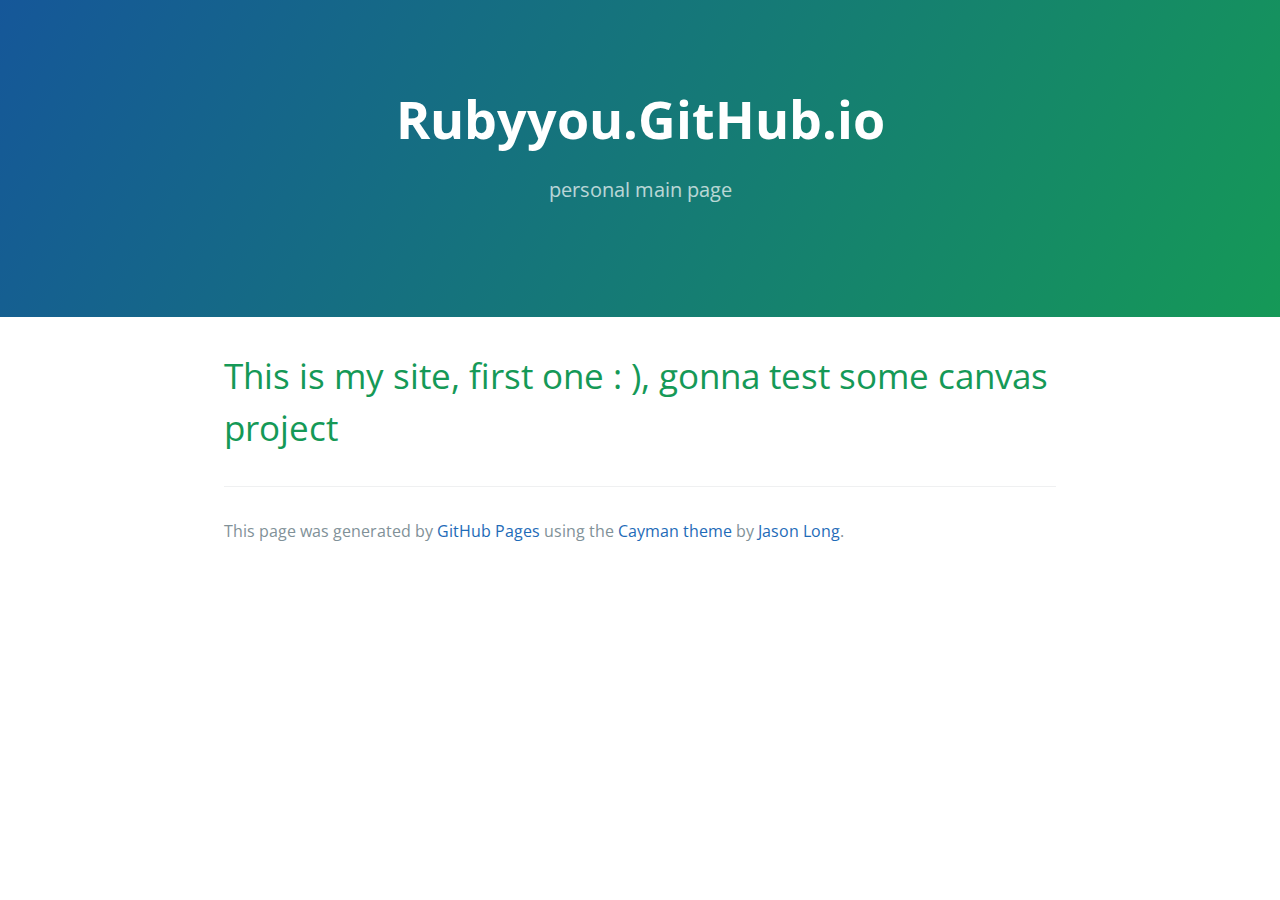
==== index.html @ 2677700c "Replace master branch with page content via GitHub" ====
<!DOCTYPE html>
<html lang="en-us">
  <head>
    <meta charset="UTF-8">
    <title>Rubyyou.GitHub.io by RubyYou</title>
    <meta name="viewport" content="width=device-width, initial-scale=1">
    <link rel="stylesheet" type="text/css" href="stylesheets/normalize.css" media="screen">
    <link href='http://fonts.googleapis.com/css?family=Open+Sans:400,700' rel='stylesheet' type='text/css'>
    <link rel="stylesheet" type="text/css" href="stylesheets/stylesheet.css" media="screen">
    <link rel="stylesheet" type="text/css" href="stylesheets/github-light.css" media="screen">
  </head>
  <body>
    <section class="page-header">
      <h1 class="project-name">Rubyyou.GitHub.io</h1>
      <h2 class="project-tagline">personal main page</h2>
    </section>

    <section class="main-content">
      <h1>
<a id="this-is-my-site-first-one---gonna-test-some-canvas-project" class="anchor" href="#this-is-my-site-first-one---gonna-test-some-canvas-project" aria-hidden="true"><span class="octicon octicon-link"></span></a>This is my site, first one : ), gonna test some canvas project</h1>

      <footer class="site-footer">

        <span class="site-footer-credits">This page was generated by <a href="https://pages.github.com">GitHub Pages</a> using the <a href="https://github.com/jasonlong/cayman-theme">Cayman theme</a> by <a href="https://twitter.com/jasonlong">Jason Long</a>.</span>
      </footer>

    </section>

  
  </body>
</html>
---- stylesheets/stylesheet.css ----
* {
  box-sizing: border-box; }

body {
  padding: 0;
  margin: 0;
  font-family: "Open Sans", "Helvetica Neue", Helvetica, Arial, sans-serif;
  font-size: 16px;
  line-height: 1.5;
  color: #606c71; }

a {
  color: #1e6bb8;
  text-decoration: none; }
  a:hover {
    text-decoration: underline; }

.btn {
  display: inline-block;
  margin-bottom: 1rem;
  color: rgba(255, 255, 255, 0.7);
  background-color: rgba(255, 255, 255, 0.08);
  border-color: rgba(255, 255, 255, 0.2);
  border-style: solid;
  border-width: 1px;
  border-radius: 0.3rem;
  transition: color 0.2s, background-color 0.2s, border-color 0.2s; }
  .btn + .btn {
    margin-left: 1rem; }

.btn:hover {
  color: rgba(255, 255, 255, 0.8);
  text-decoration: none;
  background-color: rgba(255, 255, 255, 0.2);
  border-color: rgba(255, 255, 255, 0.3); }

@media screen and (min-width: 64em) {
  .btn {
    padding: 0.75rem 1rem; } }

@media screen and (min-width: 42em) and (max-width: 64em) {
  .btn {
    padding: 0.6rem 0.9rem;
    font-size: 0.9rem; } }

@media screen and (max-width: 42em) {
  .btn {
    display: block;
    width: 100%;
    padding: 0.75rem;
    font-size: 0.9rem; }
    .btn + .btn {
      margin-top: 1rem;
      margin-left: 0; } }

.page-header {
  color: #fff;
  text-align: center;
  background-color: #159957;
  background-image: linear-gradient(120deg, #155799, #159957); }

@media screen and (min-width: 64em) {
  .page-header {
    padding: 5rem 6rem; } }

@media screen and (min-width: 42em) and (max-width: 64em) {
  .page-header {
    padding: 3rem 4rem; } }

@media screen and (max-width: 42em) {
  .page-header {
    padding: 2rem 1rem; } }

.project-name {
  margin-top: 0;
  margin-bottom: 0.1rem; }

@media screen and (min-width: 64em) {
  .project-name {
    font-size: 3.25rem; } }

@media screen and (min-width: 42em) and (max-width: 64em) {
  .project-name {
    font-size: 2.25rem; } }

@media screen and (max-width: 42em) {
  .project-name {
    font-size: 1.75rem; } }

.project-tagline {
  margin-bottom: 2rem;
  font-weight: normal;
  opacity: 0.7; }

@media screen and (min-width: 64em) {
  .project-tagline {
    font-size: 1.25rem; } }

@media screen and (min-width: 42em) and (max-width: 64em) {
  .project-tagline {
    font-size: 1.15rem; } }

@media screen and (max-width: 42em) {
  .project-tagline {
    font-size: 1rem; } }

.main-content :first-child {
  margin-top: 0; }
.main-content img {
  max-width: 100%; }
.main-content h1, .main-content h2, .main-content h3, .main-content h4, .main-content h5, .main-content h6 {
  margin-top: 2rem;
  margin-bottom: 1rem;
  font-weight: normal;
  color: #159957; }
.main-content p {
  margin-bottom: 1em; }
.main-content code {
  padding: 2px 4px;
  font-family: Consolas, "Liberation Mono", Menlo, Courier, monospace;
  font-size: 0.9rem;
  color: #383e41;
  background-color: #f3f6fa;
  border-radius: 0.3rem; }
.main-content pre {
  padding: 0.8rem;
  margin-top: 0;
  margin-bottom: 1rem;
  font: 1rem Consolas, "Liberation Mono", Menlo, Courier, monospace;
  color: #567482;
  word-wrap: normal;
  background-color: #f3f6fa;
  border: solid 1px #dce6f0;
  border-radius: 0.3rem; }
  .main-content pre > code {
    padding: 0;
    margin: 0;
    font-size: 0.9rem;
    color: #567482;
    word-break: normal;
    white-space: pre;
    background: transparent;
    border: 0; }
.main-content .highlight {
  margin-bottom: 1rem; }
  .main-content .highlight pre {
    margin-bottom: 0;
    word-break: normal; }
.main-content .highlight pre, .main-content pre {
  padding: 0.8rem;
  overflow: auto;
  font-size: 0.9rem;
  line-height: 1.45;
  border-radius: 0.3rem; }
.main-content pre code, .main-content pre tt {
  display: inline;
  max-width: initial;
  padding: 0;
  margin: 0;
  overflow: initial;
  line-height: inherit;
  word-wrap: normal;
  background-color: transparent;
  border: 0; }
  .main-content pre code:before, .main-content pre code:after, .main-content pre tt:before, .main-content pre tt:after {
    content: normal; }
.main-content ul, .main-content ol {
  margin-top: 0; }
.main-content blockquote {
  padding: 0 1rem;
  margin-left: 0;
  color: #819198;
  border-left: 0.3rem solid #dce6f0; }
  .main-content blockquote > :first-child {
    margin-top: 0; }
  .main-content blockquote > :last-child {
    margin-bottom: 0; }
.main-content table {
  display: block;
  width: 100%;
  overflow: auto;
  word-break: normal;
  word-break: keep-all; }
  .main-content table th {
    font-weight: bold; }
  .main-content table th, .main-content table td {
    padding: 0.5rem 1rem;
    border: 1px solid #e9ebec; }
.main-content dl {
  padding: 0; }
  .main-content dl dt {
    padding: 0;
    margin-top: 1rem;
    font-size: 1rem;
    font-weight: bold; }
  .main-content dl dd {
    padding: 0;
    margin-bottom: 1rem; }
.main-content hr {
  height: 2px;
  padding: 0;
  margin: 1rem 0;
  background-color: #eff0f1;
  border: 0; }

@media screen and (min-width: 64em) {
  .main-content {
    max-width: 64rem;
    padding: 2rem 6rem;
    margin: 0 auto;
    font-size: 1.1rem; } }

@media screen and (min-width: 42em) and (max-width: 64em) {
  .main-content {
    padding: 2rem 4rem;
    font-size: 1.1rem; } }

@media screen and (max-width: 42em) {
  .main-content {
    padding: 2rem 1rem;
    font-size: 1rem; } }

.site-footer {
  padding-top: 2rem;
  margin-top: 2rem;
  border-top: solid 1px #eff0f1; }

.site-footer-owner {
  display: block;
  font-weight: bold; }

.site-footer-credits {
  color: #819198; }

@media screen and (min-width: 64em) {
  .site-footer {
    font-size: 1rem; } }

@media screen and (min-width: 42em) and (max-width: 64em) {
  .site-footer {
    font-size: 1rem; } }

@media screen and (max-width: 42em) {
  .site-footer {
    font-size: 0.9rem; } }
---- stylesheets/github-light.css ----
/*
   Copyright 2014 GitHub Inc.

   Licensed under the Apache License, Version 2.0 (the "License");
   you may not use this file except in compliance with the License.
   You may obtain a copy of the License at

       http://www.apache.org/licenses/LICENSE-2.0

   Unless required by applicable law or agreed to in writing, software
   distributed under the License is distributed on an "AS IS" BASIS,
   WITHOUT WARRANTIES OR CONDITIONS OF ANY KIND, either express or implied.
   See the License for the specific language governing permissions and
   limitations under the License.

*/

.pl-c /* comment */ {
  color: #969896;
}

.pl-c1      /* constant, markup.raw, meta.diff.header, meta.module-reference, meta.property-name, support, support.constant, support.variable, variable.other.constant */,
.pl-s .pl-v /* string variable */ {
  color: #0086b3;
}

.pl-e  /* entity */,
.pl-en /* entity.name */ {
  color: #795da3;
}

.pl-s .pl-s1 /* string source */,
.pl-smi      /* storage.modifier.import, storage.modifier.package, storage.type.java, variable.other, variable.parameter.function */ {
  color: #333;
}

.pl-ent /* entity.name.tag */ {
  color: #63a35c;
}

.pl-k /* keyword, storage, storage.type */ {
  color: #a71d5d;
}

.pl-pds              /* punctuation.definition.string, string.regexp.character-class */,
.pl-s                /* string */,
.pl-s .pl-pse .pl-s1 /* string punctuation.section.embedded source */,
.pl-sr               /* string.regexp */,
.pl-sr .pl-cce       /* string.regexp constant.character.escape */,
.pl-sr .pl-sra       /* string.regexp string.regexp.arbitrary-repitition */,
.pl-sr .pl-sre       /* string.regexp source.ruby.embedded */ {
  color: #183691;
}

.pl-v /* variable */ {
  color: #ed6a43;
}

.pl-id /* invalid.deprecated */ {
  color: #b52a1d;
}

.pl-ii /* invalid.illegal */ {
  background-color: #b52a1d;
  color: #f8f8f8;
}

.pl-sr .pl-cce /* string.regexp constant.character.escape */ {
  color: #63a35c;
  font-weight: bold;
}

.pl-ml /* markup.list */ {
  color: #693a17;
}

.pl-mh        /* markup.heading */,
.pl-mh .pl-en /* markup.heading entity.name */,
.pl-ms        /* meta.separator */ {
  color: #1d3e81;
  font-weight: bold;
}

.pl-mq /* markup.quote */ {
  color: #008080;
}

.pl-mi /* markup.italic */ {
  color: #333;
  font-style: italic;
}

.pl-mb /* markup.bold */ {
  color: #333;
  font-weight: bold;
}

.pl-md /* markup.deleted, meta.diff.header.from-file */ {
  background-color: #ffecec;
  color: #bd2c00;
}

.pl-mi1 /* markup.inserted, meta.diff.header.to-file */ {
  background-color: #eaffea;
  color: #55a532;
}

.pl-mdr /* meta.diff.range */ {
  color: #795da3;
  font-weight: bold;
}

.pl-mo /* meta.output */ {
  color: #1d3e81;
}
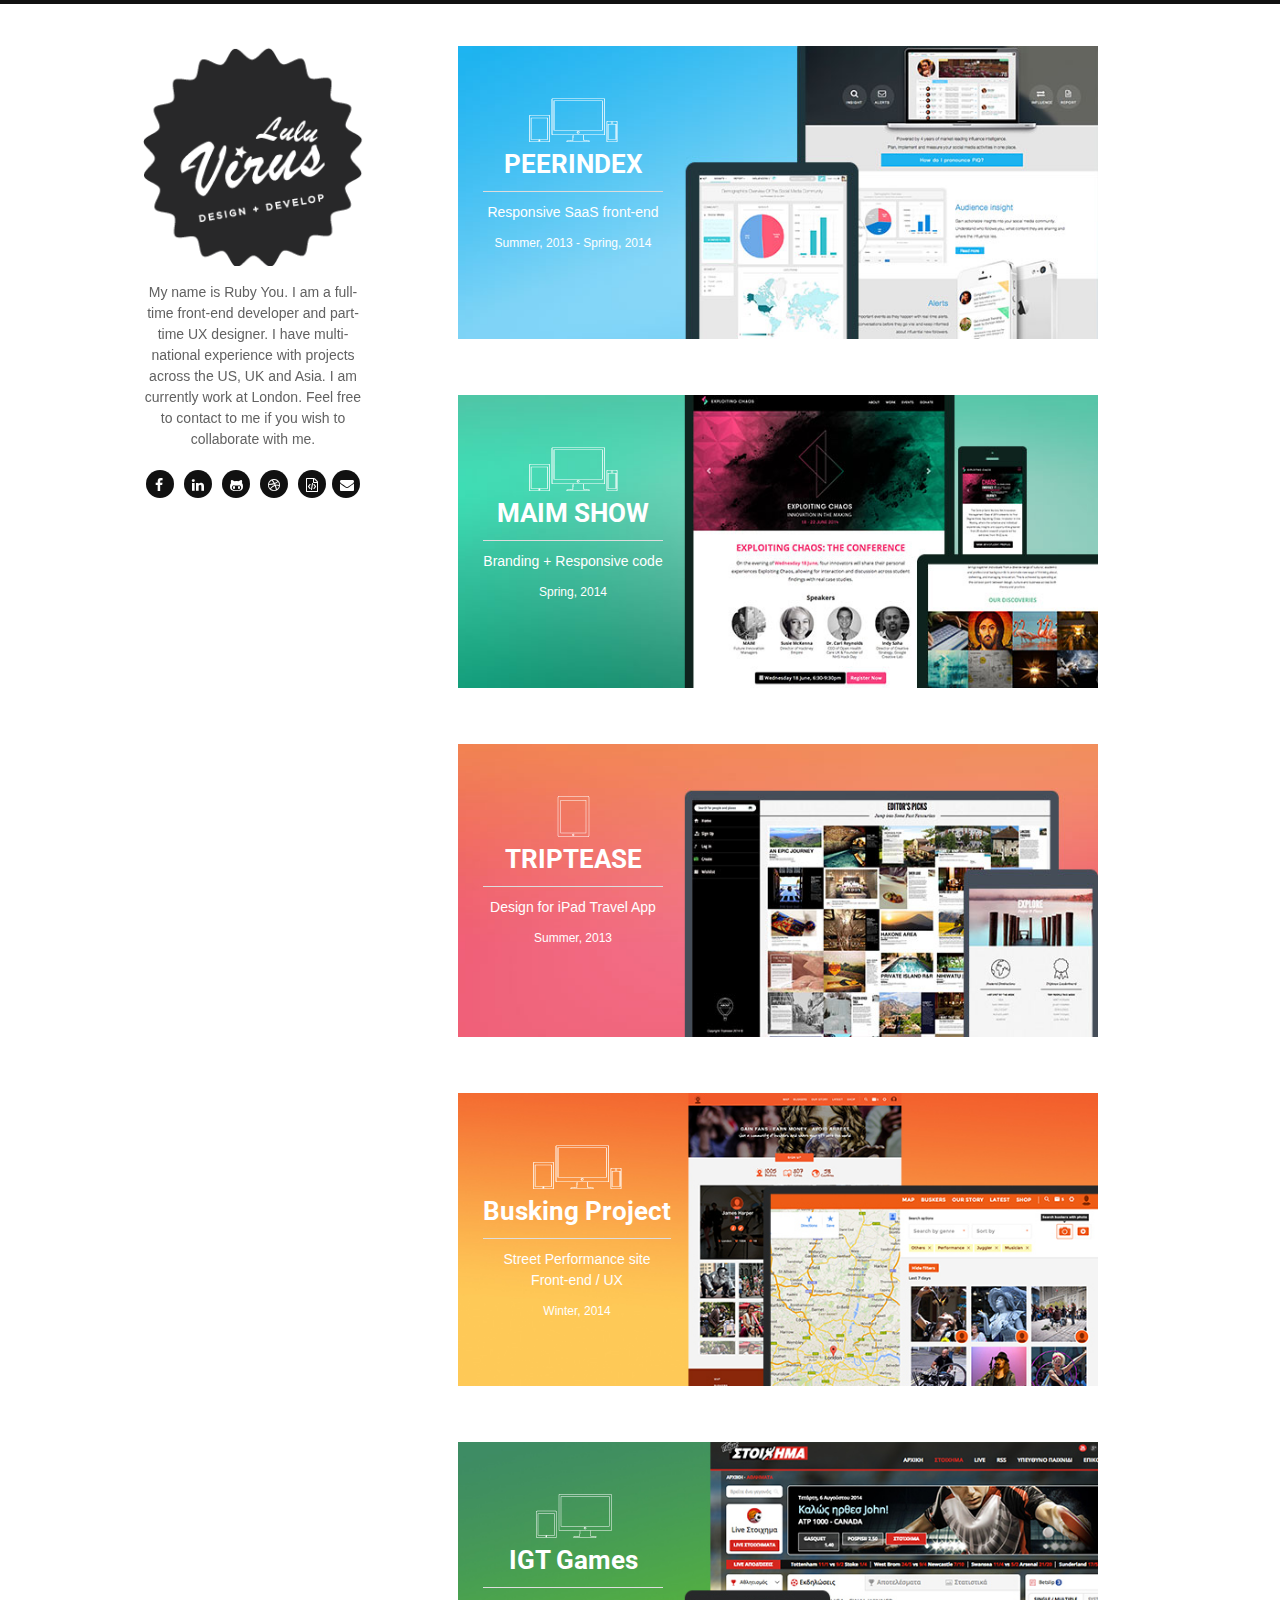
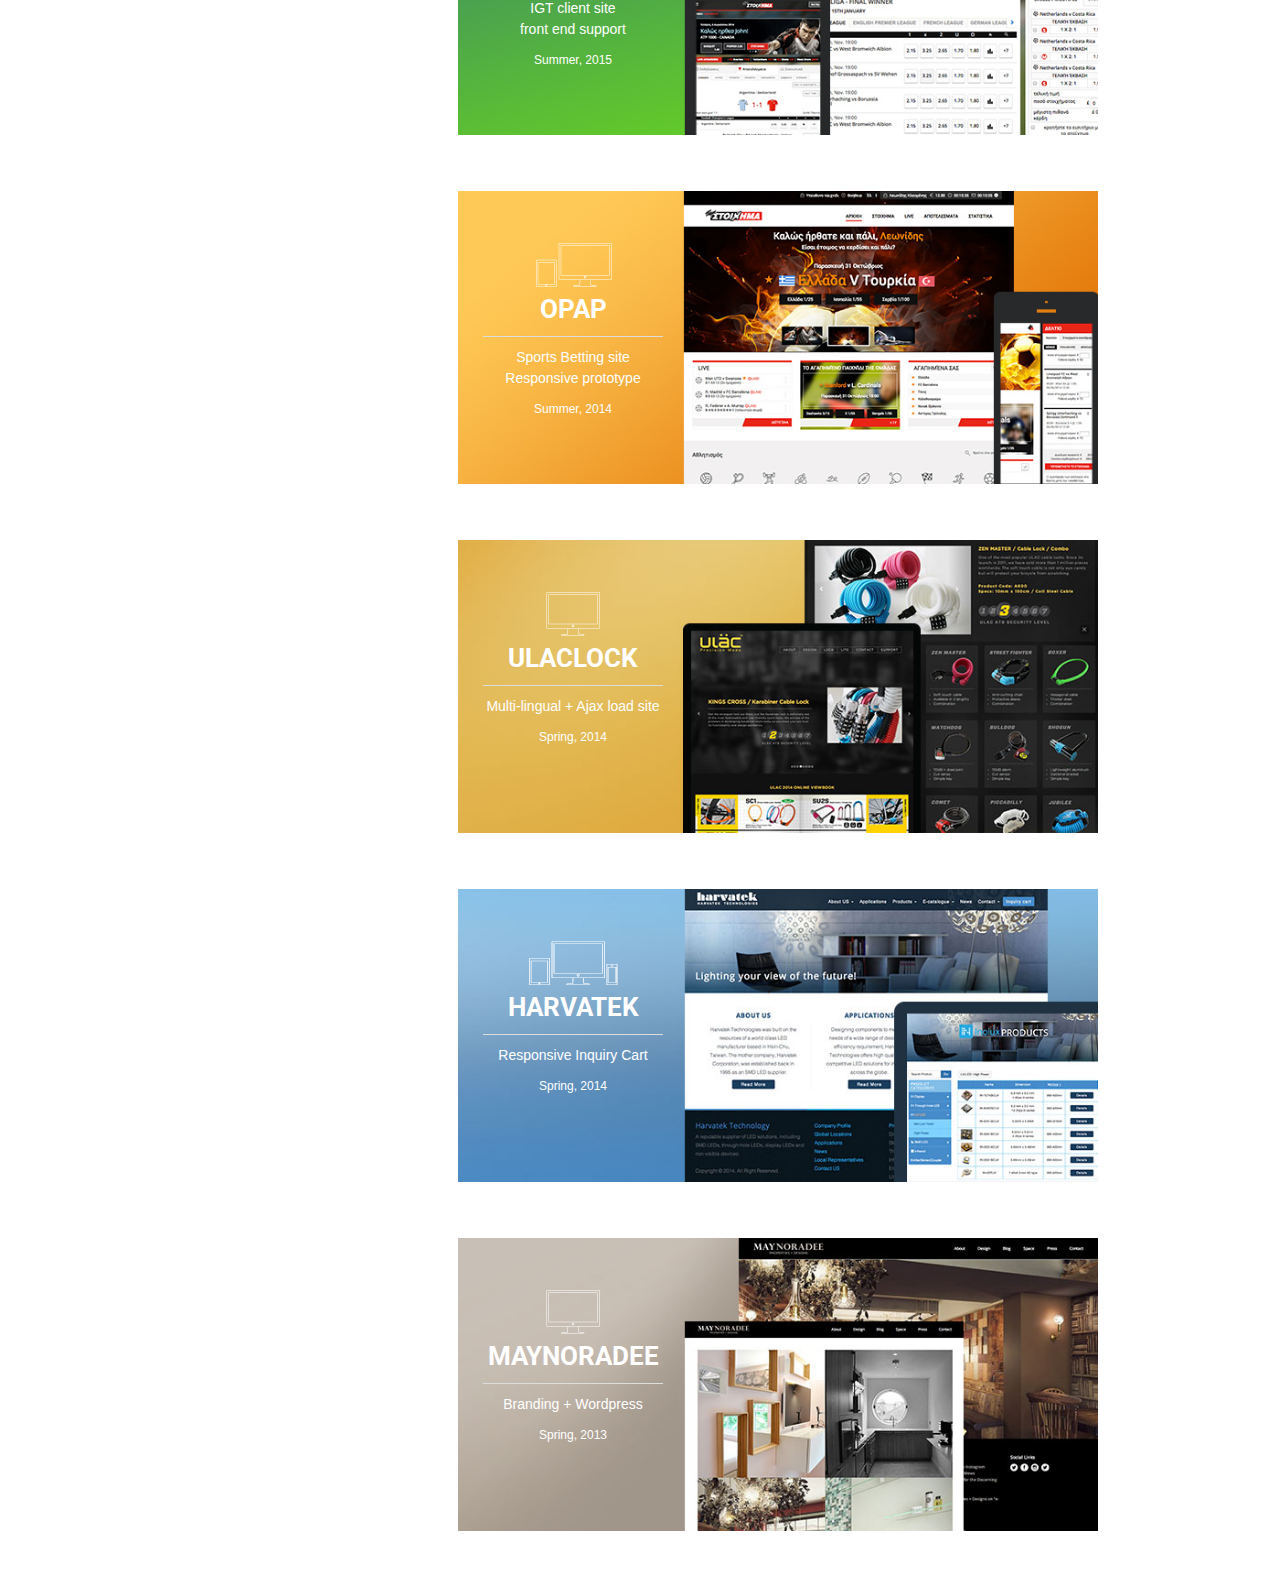
==== commit ff883757: "change to html" ====
--- a/index.html
+++ b/index.html
@@ -1,32 +1,203 @@
 <!DOCTYPE html>
-<html lang="en-us">
-  <head>
-    <meta charset="UTF-8">
-    <title>Rubyyou.GitHub.io by RubyYou</title>
-    <meta name="viewport" content="width=device-width, initial-scale=1">
-    <link rel="stylesheet" type="text/css" href="stylesheets/normalize.css" media="screen">
-    <link href='http://fonts.googleapis.com/css?family=Open+Sans:400,700' rel='stylesheet' type='text/css'>
-    <link rel="stylesheet" type="text/css" href="stylesheets/stylesheet.css" media="screen">
-    <link rel="stylesheet" type="text/css" href="stylesheets/github-light.css" media="screen">
-  </head>
-  <body>
-    <section class="page-header">
-      <h1 class="project-name">Rubyyou.GitHub.io</h1>
-      <h2 class="project-tagline">personal main page</h2>
-    </section>
-
-    <section class="main-content">
-      <h1>
-<a id="this-is-my-site-first-one---gonna-test-some-canvas-project" class="anchor" href="#this-is-my-site-first-one---gonna-test-some-canvas-project" aria-hidden="true"><span class="octicon octicon-link"></span></a>This is my site, first one : ), gonna test some canvas project</h1>
-
-      <footer class="site-footer">
-
-        <span class="site-footer-credits">This page was generated by <a href="https://pages.github.com">GitHub Pages</a> using the <a href="https://github.com/jasonlong/cayman-theme">Cayman theme</a> by <a href="https://twitter.com/jasonlong">Jason Long</a>.</span>
-      </footer>
-
-    </section>
-
-  
-  </body>
-</html>
-
+<!--[if lt IE 7 ]><html class="ie ie6" lang="en"> <![endif]-->
+<!--[if IE 7 ]><html class="ie ie7" lang="en"> <![endif]-->
+<!--[if IE 8 ]><html class="ie ie8" lang="en"> <![endif]-->
+<!--[if (gte IE 9)|!(IE)]><!--><html lang="en"> <!--<![endif]-->
+<head>
+
+    <!-- Basic Page Needs
+  ================================================== -->
+    <meta charset="utf-8">
+    <title>LULUVIRUS | Design + Develop</title>
+    <meta name="description" content="A front-end developer's featured project showcase site.">
+    <meta name="author" content="Ruby You">
+
+    <!-- Mobile Specific Metas
+  ================================================== -->
+    <meta name="viewport" content="width=device-width, initial-scale=1, maximum-scale=1">
+
+    <!-- CSS
+  ================================================== -->
+    <link rel="stylesheet" href="http://cdnjs.cloudflare.com/ajax/libs/font-awesome/4.1.0/css/font-awesome.min.css">
+    <link rel="stylesheet" href="_/css/base.css">
+    <link rel="stylesheet" href="_/css/skeleton.css">
+    <link rel="stylesheet" href="_/css/layout.css">
+
+    <!--[if lt IE 9]>
+        <script src="http://html5shim.googlecode.com/svn/trunk/html5.js"></script>
+    <![endif]-->
+
+    <!-- Favicons
+    ================================================== -->
+    <link rel="shortcut icon" href="images/favicon.ico">
+    <link rel="apple-touch-icon" href="images/apple-touch-icon.png">
+    <link rel="apple-touch-icon" sizes="72x72" href="images/apple-touch-icon-72x72.png">
+    <link rel="apple-touch-icon" sizes="114x114" href="images/apple-touch-icon-114x114.png">
+</head>
+
+<body>
+<div class="container">
+    <!-- Lefthand Navigation 
+    ================================================== -->
+    <aside class="four columns">
+        <img src="images/logo.png" alt="Luluvirus | Design + Develop"/>
+        <p>My name is Ruby You. I am a full-time front-end developer and part-time UX designer. I have multi-national experience with projects across the US, UK and Asia. I am currently work at London. Feel free to contact to me if you wish to collaborate with me.</p>
+        <div class="socialicons">
+            <a href="https://www.facebook.com/shiyu.you" target="_blank"><i class="fa fa-facebook"></i></a>
+            <a href="http://uk.linkedin.com/in/rubyyou" target="_blank"><i class="fa fa-linkedin"></i></a>
+            <a href="https://github.com/RubyYou" target="_blank"><i class="fa fa-github-alt"></i></a>
+            <a href="https://dribbble.com/RubyYou" target="_blank"><i class="fa fa-dribbble"></i></a>
+            <a href="images/CV.pdf" target="_blank"><i class="fa fa-file-code-o"></i></a><a href="mailto:shih@luluvirus.co.uk"><i class="fa fa-envelope"></i></a>
+        </div>
+        <!-- <p><a href="playground/" target="_blank"> link to my playground</a></p> -->
+    </aside>
+
+    <!-- Image thumb area
+    ================================================== -->
+    <main class="eleven columns main">
+        <ul>
+        <li class="row project">
+            <a href="http://www.peerindex.com/" target="_blank">
+                <img class="thumb_img desktop" src="images/thumb_peerindex.jpg" alt="Peerindex SaaS front-end development">
+                <img class="thumb_img mobile" src="images/thumb_peerindex_mobile.jpg" alt="Peerindex SaaS front-end development">
+                <div class="thumb_describe">
+                    <img src="images/icon_responsive.png" alt="responsive for all platforms">
+                    <h3>PEERINDEX</h3>
+                    <hr/>
+                    <p>Responsive SaaS front-end</p>
+                    <date>Summer, 2013 - Spring, 2014</date>
+                </div>
+            </a>
+        </li>
+       <li class="row project">
+            <a href="http://mainnovationmanagement.co.uk/exploitingchaos/" target="_blank">
+                <img class="thumb_img desktop" src="images/thumb_maimshow.jpg" alt="MAIM degree show - Exploiting chaos">
+                <img class="thumb_img mobile" src="images/thumb_maimshow_mobile.jpg" alt="MAIM degree show - Exploiting chaos">
+                <div class="thumb_describe">
+                    <img src="images/icon_responsive.png" alt="responsive for all platforms">
+                    <h3>MAIM SHOW</h3>
+                    <hr/>
+                    <p>Branding + Responsive code</p>
+                    <date>Spring, 2014</date>
+                </div>
+            </a>
+        </li>
+ 
+        <li class="row project">
+            <a href="http://www.triptease.com/" target="_blank">
+                <img class="thumb_img desktop" src="images/thumb_triptease.jpg" alt="Triptease ipad app design">
+                <img class="thumb_img mobile" src="images/thumb_triptease_mobile.jpg" alt="Triptease ipad app design">
+                <div class="thumb_describe">
+                    <img src="images/icon_pad.png" alt="design for ipad">
+                    <h3>TRIPTEASE</h3>
+                    <hr/>
+                    <p>Design for iPad Travel App </p>
+                    <date>Summer, 2013</date>
+                </div>
+            </a>
+        </li>
+        <li class="row project">
+            <a href="http://busk.co/">
+                <img class="thumb_img desktop" src="images/thumb_busking.jpg" alt="THE BUSKING PROJECT">
+                <img class="thumb_img mobile" src="images/thumb_busking_mobile.jpg" alt="THE BUSKING PROJECT">
+                <div class="thumb_describe">
+                    <img src="images/icon_responsive.png" alt="responsive for all platforms">
+                    <h3>Busking Project</h3>
+                    <hr/>
+                    <p>Street Performance site <br/> Front-end / UX </p>
+                    <date>Winter, 2014</date>
+                   
+                </div>
+            </a>
+        </li>
+
+        <li class="row project">
+            <a href="https://www.igtgames.com/content/igaming-portal/en/home.html">
+                <img class="thumb_img desktop" src="images/thumb_opapA.jpg" alt="Opap sports betting Prototype">
+                <img class="thumb_img mobile" src="images/thumb_opapA_mobile.jpg" alt="Opap sports betting Prototype">
+                <div class="thumb_describe">
+                    <img src="images/icon_mac_pad.png" alt="responsive for all platforms">
+                    <h3>IGT Games</h3>
+                    <hr/>
+                    <p>IGT client site <br/> front end support</p>
+                    <date>Summer, 2015</date>
+                </div>
+            </a>
+        </li>
+
+        <li class="row project nolink">
+            <a href="javascript:void(0)">
+                <img class="thumb_img desktop" src="images/thumb_opapB.jpg" alt="Opap sports betting Prototype">
+                <img class="thumb_img mobile" src="images/thumb_opapB_mobile.jpg" alt="Opap sports betting Prototype">
+                <div class="thumb_describe">
+                    <img src="images/icon_mac_pad.png" alt="responsive for all platforms">
+                    <h3>OPAP</h3>
+                    <hr/>
+                    <p>Sports Betting site <br/> Responsive prototype</p>
+                    <date>Summer, 2014</date>
+                </div>
+                <h3 class="more-info">Contact for more information</h3>
+            </a>
+        </li>
+
+        <li class="row project">
+            <a href="http://www.ulaclock.com/" target="_blank">
+                <img class="thumb_img desktop" src="images/thumb_ulaclock.jpg" alt="ULAC Lock - bilinqual site, ajax product site">
+                <img class="thumb_img mobile" src="images/thumb_ulaclock_mobile.jpg" alt="ULAC Lock - bilinqual site, ajax product site">
+                <div class="thumb_describe">
+                    <img src="images/icon_mac.png" alt="design for desktop">
+                    <h3>ULACLOCK</h3>
+                    <hr/>
+                    <p>Multi-lingual + Ajax load site</p>
+                    <date>Spring, 2014</date>
+                </div>
+            </a>
+        </li>
+        <li class="row project">
+            <a href="http://harvatek-tech.com/" target="_blank">
+                <img class="thumb_img desktop" src="images/thumb_harvatek.jpg" alt="Havatek Responsive inquiry led product cart">
+                <img class="thumb_img mobile" src="images/thumb_harvatek_mobile.jpg" alt="Havatek Responsive inquiry led product cart">
+                <div class="thumb_describe">
+                    <img src="images/icon_responsive.png" alt="responsive for all platforms">
+                    <h3>HARVATEK</h3>
+                    <hr/>
+                    <p>Responsive Inquiry Cart</p>
+                    <date>Spring, 2014</date>
+                </div>
+            </a>
+        </li>
+        <li class="row project">
+            <a href="http://maynoradee.com/" target="_blank">
+                <img class="thumb_img desktop" src="images/thumb_maynoradee.jpg" alt="Maynoradee interior Branding and wordpress">
+                <img class="thumb_img mobile" src="images/thumb_maynoradee_mobile.jpg" alt="Maynoradee interior Branding and wordpress">
+                <div class="thumb_describe">
+                    <img src="images/icon_mac.png" alt="design for desktop">
+                    <h3>MAYNORADEE</h3>
+                    <hr/>
+                    <p>Branding + Wordpress</p>
+                    <date>Spring, 2013</date>
+                </div>
+            </a>
+        </li>
+        </ul>
+    </main>
+</div>
+    <!-- Javascript
+    ================================================== -->
+    <script src="http://ajax.googleapis.com/ajax/libs/jquery/1.11.1/jquery.min.js"></script>
+    <script src="_/js/script.js"></script>
+    
+    <!-- Google analytics -->
+    <script>
+	  (function(i,s,o,g,r,a,m){i['GoogleAnalyticsObject']=r;i[r]=i[r]||function(){
+	  (i[r].q=i[r].q||[]).push(arguments)},i[r].l=1*new Date();a=s.createElement(o),
+	  m=s.getElementsByTagName(o)[0];a.async=1;a.src=g;m.parentNode.insertBefore(a,m)
+	  })(window,document,'script','//www.google-analytics.com/analytics.js','ga');
+	
+	  ga('create', 'UA-41755653-1', 'auto');
+	  ga('send', 'pageview');
+	
+	</script>
+
+    </body>
+</html>--- a/_/css/base.css
+++ b/_/css/base.css
@@ -0,0 +1,241 @@
+/*
+* Skeleton V1.2
+* Copyright 2011, Dave Gamache
+* www.getskeleton.com
+* Free to use under the MIT license.
+* http://www.opensource.org/licenses/mit-license.php
+* 6/20/2012
+*/
+
+
+/* Table of Content
+==================================================
+	#Reset & Basics
+	#Basic Styles
+	#Site Styles
+	#Typography
+	#Links
+	#Lists
+	#Images
+	#Buttons
+	#Forms
+	#Misc */
+
+
+/* #Reset & Basics (Inspired by E. Meyers)
+================================================== */
+	html, body, div, span, applet, object, iframe, h1, h2, h3, h4, h5, h6, p, blockquote, pre, a, abbr, acronym, address, big, cite, code, del, dfn, em, img, ins, kbd, q, s, samp, small, strike, strong, sub, sup, tt, var, b, u, i, center, dl, dt, dd, ol, ul, li, fieldset, form, label, legend, table, caption, tbody, tfoot, thead, tr, th, td, article, aside, canvas, details, embed, figure, figcaption, footer, header, hgroup, menu, nav, output, ruby, section, summary, time, mark, audio, video {
+		margin: 0;
+		padding: 0;
+		border: 0;
+		font-size: 100%;
+		font: inherit;
+		vertical-align: baseline; }
+	article, aside, details, figcaption, figure, footer, header, hgroup, menu, nav, section {
+		display: block; }
+	body {
+		line-height: 1; }
+	ol, ul {
+		list-style: none; }
+	blockquote, q {
+		quotes: none; }
+	blockquote:before, blockquote:after,
+	q:before, q:after {
+		content: '';
+		content: none; }
+	table {
+		border-collapse: collapse;
+		border-spacing: 0; }
+
+
+/* #Basic Styles
+================================================== */
+	body {
+		background: #fff;
+		font: 14px/21px "HelveticaNeue", "Helvetica Neue", Helvetica, Arial, sans-serif;
+		color: #444;
+		-webkit-font-smoothing: antialiased; /* Fix for webkit rendering */
+		-webkit-text-size-adjust: 100%;
+ }
+
+
+/* #Typography
+================================================== */
+	h1, h2, h3, h4, h5, h6 {
+		color: #181818;
+		font-family: "Georgia", "Times New Roman", serif;
+		font-weight: normal; }
+	h1 a, h2 a, h3 a, h4 a, h5 a, h6 a { font-weight: inherit; }
+	h1 { font-size: 46px; line-height: 50px; margin-bottom: 14px;}
+	h2 { font-size: 35px; line-height: 40px; margin-bottom: 10px; }
+	h3 { font-size: 26px; line-height: 34px; margin-bottom: 8px; }
+	h4 { font-size: 21px; line-height: 30px; margin-bottom: 4px; }
+	h5 { font-size: 17px; line-height: 24px; }
+	h6 { font-size: 14px; line-height: 21px; }
+	.subheader { color: #777; }
+
+	p { margin: 0 0 10px 0; }
+	p img { margin: 0; }
+	p.lead { font-size: 21px; line-height: 27px; color: #777;  }
+
+	em { font-style: italic; }
+	strong { font-weight: bold; color: #333; }
+	small { font-size: 80%; }
+
+/*	Blockquotes  */
+	blockquote, blockquote p { font-size: 17px; line-height: 24px; color: #777; font-style: italic; }
+	blockquote { margin: 0 0 20px; padding: 9px 20px 0 19px; border-left: 1px solid #ddd; }
+	blockquote cite { display: block; font-size: 12px; color: #555; }
+	blockquote cite:before { content: "\2014 \0020"; }
+	blockquote cite a, blockquote cite a:visited, blockquote cite a:visited { color: #555; }
+
+	hr { border: solid #ddd; border-width: 1px 0 0; clear: both; margin: 10px 0; height: 0; }
+
+
+/* #Links
+================================================== */
+	a, a:visited { text-decoration: underline; outline: 0; }
+	a:hover, a:focus { }
+	p a, p a:visited { line-height: inherit; }
+
+
+/* #Lists
+================================================== */
+	ul, ol { margin-bottom: 20px; }
+	ul { list-style: none outside; }
+	ol { list-style: decimal; }
+	ol, ul.square, ul.circle, ul.disc { margin-left: 30px; }
+	ul.square { list-style: square outside; }
+	ul.circle { list-style: circle outside; }
+	ul.disc { list-style: disc outside; }
+	ul ul, ul ol,
+	ol ol, ol ul { margin: 4px 0 5px 30px; font-size: 90%;  }
+	ul ul li, ul ol li,
+	ol ol li, ol ul li { margin-bottom: 6px; }
+	li { line-height: 18px; margin-bottom: 12px; }
+	ul.large li { line-height: 21px; }
+	li p { line-height: 21px; }
+
+/* #Images
+================================================== */
+
+	img.scale-with-grid {
+		max-width: 100%;
+		height: auto; }
+
+
+/* #Buttons
+================================================== */
+
+	.button,
+	button,
+	input[type="submit"],
+	input[type="reset"],
+	input[type="button"] {
+		background: #f3724b; /* Old browsers */
+		color:#fff;
+	  font-size: 11px;
+	  text-decoration: none;
+	  cursor: pointer;
+	  margin-bottom: 20px;
+	  line-height: normal;
+	  padding: 8px 10px;
+	  border:none;
+	}
+
+	.button:hover,
+	button:hover,
+	input[type="submit"]:hover,
+	input[type="reset"]:hover,
+	input[type="button"]:hover {
+		color: #fff;
+		background: #111; /* Old browsers */
+	}
+
+	.button:active,
+	button:active,
+	input[type="submit"]:active,
+	input[type="reset"]:active,
+	input[type="button"]:active {
+		background: #f3724b; /* Old browsers */
+		}
+
+	.button.full-width,
+	button.full-width,
+	input[type="submit"].full-width,
+	input[type="reset"].full-width,
+	input[type="button"].full-width {
+		width: 100%;
+		padding-left: 0 !important;
+		padding-right: 0 !important;
+		text-align: center; }
+
+	/* Fix for odd Mozilla border & padding issues */
+	button::-moz-focus-inner,
+	input::-moz-focus-inner {
+    border: 0;
+    padding: 0;
+	}
+
+
+/* #Forms
+================================================== */
+
+	form {
+		margin-bottom: 20px; }
+	fieldset {
+		margin-bottom: 20px; }
+	input[type="text"],
+	input[type="password"],
+	input[type="email"],
+	textarea,
+	select {
+		border: 1px solid #ccc;
+		padding: 6px 4px;
+		outline: none;
+		-moz-border-radius: 2px;
+		-webkit-border-radius: 2px;
+		border-radius: 2px;
+		font: 13px "HelveticaNeue", "Helvetica Neue", Helvetica, Arial, sans-serif;
+		color: #777;
+		margin: 0;
+		width: 210px;
+		max-width: 100%;
+		display: block;
+		margin-bottom: 20px;
+		background: #fff; }
+	select {
+		padding: 0; }
+	input[type="text"]:focus,
+	input[type="password"]:focus,
+	input[type="email"]:focus,
+	textarea:focus {
+		border: 1px solid #aaa;
+ 		color: #444;
+ 		-moz-box-shadow: 0 0 3px rgba(0,0,0,.2);
+		-webkit-box-shadow: 0 0 3px rgba(0,0,0,.2);
+		box-shadow:  0 0 3px rgba(0,0,0,.2); }
+	textarea {
+		min-height: 60px; }
+	label,
+	legend {
+		display: block;
+		font-weight: bold;
+		font-size: 13px;  }
+	select {
+		width: 220px; }
+	input[type="checkbox"] {
+		display: inline; }
+	label span,
+	legend span {
+		font-weight: normal;
+		font-size: 13px;
+		color: #444; }
+
+/* #Misc
+================================================== */
+	.remove-bottom { margin-bottom: 0 !important; }
+	.half-bottom { margin-bottom: 10px !important; }
+	.add-bottom { margin-bottom: 20px !important; }
+
+
--- a/_/css/skeleton.css
+++ b/_/css/skeleton.css
@@ -0,0 +1,242 @@
+/*
+* Skeleton V1.2
+* Copyright 2011, Dave Gamache
+* www.getskeleton.com
+* Free to use under the MIT license.
+* http://www.opensource.org/licenses/mit-license.php
+* 6/20/2012
+*/
+
+
+/* Table of Contents
+==================================================
+    #Base 960 Grid
+    #Tablet (Portrait)
+    #Mobile (Portrait)
+    #Mobile (Landscape)
+    #Clearing */
+
+
+
+/* #Base 960 Grid
+================================================== */
+
+    .container                                  { position: relative; width: 960px; margin: 0 auto; padding: 0; }
+    .container .column,
+    .container .columns                         { float: left; display: inline; margin-left: 10px; margin-right: 10px; }
+    .row                                        { margin-bottom: 20px; }
+
+    /* Nested Column Classes */
+    .column.alpha, .columns.alpha               { margin-left: 0; }
+    .column.omega, .columns.omega               { margin-right: 0; }
+
+    /* Base Grid */
+    .container .one.column,
+    .container .one.columns                     { width: 40px;  }
+    .container .two.columns                     { width: 100px; }
+    .container .three.columns                   { width: 160px; }
+    .container .four.columns                    { width: 220px; }
+    .container .five.columns                    { width: 280px; }
+    .container .six.columns                     { width: 340px; }
+    .container .seven.columns                   { width: 400px; }
+    .container .eight.columns                   { width: 460px; }
+    .container .nine.columns                    { width: 520px; }
+    .container .ten.columns                     { width: 580px; }
+    .container .eleven.columns                  { width: 640px; }
+    .container .twelve.columns                  { width: 700px; }
+    .container .thirteen.columns                { width: 760px; }
+    .container .fourteen.columns                { width: 820px; }
+    .container .fifteen.columns                 { width: 880px; }
+    .container .sixteen.columns                 { width: 940px; }
+
+    .container .one-third.column                { width: 300px; }
+    .container .two-thirds.column               { width: 620px; }
+
+    /* Offsets */
+    .container .offset-by-one                   { padding-left: 60px;  }
+    .container .offset-by-two                   { padding-left: 120px; }
+    .container .offset-by-three                 { padding-left: 180px; }
+    .container .offset-by-four                  { padding-left: 240px; }
+    .container .offset-by-five                  { padding-left: 300px; }
+    .container .offset-by-six                   { padding-left: 360px; }
+    .container .offset-by-seven                 { padding-left: 420px; }
+    .container .offset-by-eight                 { padding-left: 480px; }
+    .container .offset-by-nine                  { padding-left: 540px; }
+    .container .offset-by-ten                   { padding-left: 600px; }
+    .container .offset-by-eleven                { padding-left: 660px; }
+    .container .offset-by-twelve                { padding-left: 720px; }
+    .container .offset-by-thirteen              { padding-left: 780px; }
+    .container .offset-by-fourteen              { padding-left: 840px; }
+    .container .offset-by-fifteen               { padding-left: 900px; }
+
+
+
+/* #Tablet (Portrait)
+================================================== */
+
+    /* Note: Design for a width of 768px */
+
+    @media only screen and (min-width: 768px) and (max-width: 959px) {
+        .container                                  { width: 768px; }
+        .container .column,
+        .container .columns                         { margin-left: 10px; margin-right: 10px;  }
+        .column.alpha, .columns.alpha               { margin-left: 0; margin-right: 10px; }
+        .column.omega, .columns.omega               { margin-right: 0; margin-left: 10px; }
+        .alpha.omega                                { margin-left: 0; margin-right: 0; }
+
+        .container .one.column,
+        .container .one.columns                     { width: 28px; }
+        .container .two.columns                     { width: 76px; }
+        .container .three.columns                   { width: 124px; }
+        .container .four.columns                    { width: 172px; }
+        .container .five.columns                    { width: 220px; }
+        .container .six.columns                     { width: 268px; }
+        .container .seven.columns                   { width: 316px; }
+        .container .eight.columns                   { width: 364px; }
+        .container .nine.columns                    { width: 412px; }
+        .container .ten.columns                     { width: 460px; }
+        .container .eleven.columns                  { width: 508px; }
+        .container .twelve.columns                  { width: 556px; }
+        .container .thirteen.columns                { width: 604px; }
+        .container .fourteen.columns                { width: 652px; }
+        .container .fifteen.columns                 { width: 700px; }
+        .container .sixteen.columns                 { width: 748px; }
+
+        .container .one-third.column                { width: 236px; }
+        .container .two-thirds.column               { width: 492px; }
+
+        /* Offsets */
+        .container .offset-by-one                   { padding-left: 48px; }
+        .container .offset-by-two                   { padding-left: 96px; }
+        .container .offset-by-three                 { padding-left: 144px; }
+        .container .offset-by-four                  { padding-left: 192px; }
+        .container .offset-by-five                  { padding-left: 240px; }
+        .container .offset-by-six                   { padding-left: 288px; }
+        .container .offset-by-seven                 { padding-left: 336px; }
+        .container .offset-by-eight                 { padding-left: 384px; }
+        .container .offset-by-nine                  { padding-left: 432px; }
+        .container .offset-by-ten                   { padding-left: 480px; }
+        .container .offset-by-eleven                { padding-left: 528px; }
+        .container .offset-by-twelve                { padding-left: 576px; }
+        .container .offset-by-thirteen              { padding-left: 624px; }
+        .container .offset-by-fourteen              { padding-left: 672px; }
+        .container .offset-by-fifteen               { padding-left: 720px; }
+    }
+
+
+/*  #Mobile (Portrait)
+================================================== */
+
+    /* Note: Design for a width of 320px */
+
+    @media only screen and (max-width: 767px) {
+        .container { width: 300px; }
+        .container .columns,
+        .container .column { margin: 0; }
+
+        .container .one.column,
+        .container .one.columns,
+        .container .two.columns,
+        .container .three.columns,
+        .container .four.columns,
+        .container .five.columns,
+        .container .six.columns,
+        .container .seven.columns,
+        .container .eight.columns,
+        .container .nine.columns,
+        .container .ten.columns,
+        .container .eleven.columns,
+        .container .twelve.columns,
+        .container .thirteen.columns,
+        .container .fourteen.columns,
+        .container .fifteen.columns,
+        .container .sixteen.columns,
+        .container .one-third.column,
+        .container .two-thirds.column  { width: 300px; }
+
+        /* Offsets */
+        .container .offset-by-one,
+        .container .offset-by-two,
+        .container .offset-by-three,
+        .container .offset-by-four,
+        .container .offset-by-five,
+        .container .offset-by-six,
+        .container .offset-by-seven,
+        .container .offset-by-eight,
+        .container .offset-by-nine,
+        .container .offset-by-ten,
+        .container .offset-by-eleven,
+        .container .offset-by-twelve,
+        .container .offset-by-thirteen,
+        .container .offset-by-fourteen,
+        .container .offset-by-fifteen { padding-left: 0; }
+
+    }
+
+
+/* #Mobile (Landscape)
+================================================== */
+
+    /* Note: Design for a width of 480px */
+
+    @media only screen and (min-width: 480px) and (max-width: 767px) {
+        .container { width: 420px; }
+        .container .columns,
+        .container .column { margin: 0; }
+
+        .container .one.column,
+        .container .one.columns,
+        .container .two.columns,
+        .container .three.columns,
+        .container .four.columns,
+        .container .five.columns,
+        .container .six.columns,
+        .container .seven.columns,
+        .container .eight.columns,
+        .container .nine.columns,
+        .container .ten.columns,
+        .container .eleven.columns,
+        .container .twelve.columns,
+        .container .thirteen.columns,
+        .container .fourteen.columns,
+        .container .fifteen.columns,
+        .container .sixteen.columns,
+        .container .one-third.column,
+        .container .two-thirds.column { width: 420px; }
+    }
+
+
+/* #Clearing
+================================================== */
+
+    /* Self Clearing Goodness */
+    .container:after { content: "\0020"; display: block; height: 0; clear: both; visibility: hidden; }
+
+    /* Use clearfix class on parent to clear nested columns,
+    or wrap each row of columns in a <div class="row"> */
+    .clearfix:before,
+    .clearfix:after,
+    .row:before,
+    .row:after {
+      content: '\0020';
+      display: block;
+      overflow: hidden;
+      visibility: hidden;
+      width: 0;
+      height: 0; }
+    .row:after,
+    .clearfix:after {
+      clear: both; }
+    .row,
+    .clearfix {
+      zoom: 1; }
+
+    /* You can also use a <br class="clear" /> to clear columns */
+    .clear {
+      clear: both;
+      display: block;
+      overflow: hidden;
+      visibility: hidden;
+      width: 0;
+      height: 0;
+    }
--- a/_/css/layout.css
+++ b/_/css/layout.css
@@ -0,0 +1,335 @@
+/*
+* Luluvirus official site 1.0
+* Extend to Skeleton responsive template 
+*/
+/* Table of Content
+==================================================
+	#Fonts and Variables
+	#Site Styles
+	#Page Styles
+	#Media Queries */
+/* #Fonts and Variables
+================================================== */
+@import url(http://fonts.googleapis.com/css?family=Roboto:400,300,500,700,900,300italic,400italic,500italic);
+/* #Site Styles
+================================================== */
+/* line 31, ../components/sass/layout.scss */
+* {
+  color: #626262;
+  line-height: 1.8em; }
+
+/* line 35, ../components/sass/layout.scss */
+h1, h2, h3, h4, h5, h6 {
+  color: #111111;
+  font-family: 'Roboto', sans-serif;
+  font-weight: bold; }
+
+/* line 40, ../components/sass/layout.scss */
+body {
+  border-top: 4px solid #111111;
+  /*background:#f2f2f2;*/
+  padding: 3em 0; }
+
+/* line 45, ../components/sass/layout.scss */
+aside {
+  padding: 0 5px;
+  text-align: center;
+  position: fixed;
+  left:10%
+}
+
+aside p {
+    padding: 10px 0;
+    text-align: center;
+}
+
+aside img{
+	width: 100%;
+}
+.main{
+	position: absolute;
+	left: 30%;	
+}
+
+/* line 54, ../components/sass/layout.scss */
+date {
+  font-size: 12px; }
+
+/* line 57, ../components/sass/layout.scss */
+a {
+  color: #111111;
+  text-decoration: none; }
+  /* line 60, ../components/sass/layout.scss */
+  a:hover {
+    color: #f3724b; }
+
+/* line 64, ../components/sass/layout.scss */
+i {
+  list-style: none;
+  background: #111111;
+  width: 10px;
+  height: 10px;
+  color: white;
+  -webkit-border-radius: 50% 50%;
+  -moz-border-radius: 50% / 50%;
+  border-radius: 50% / 50%;
+  padding: 8px 10px 10px 8px;
+  margin: 0 3px; }
+  /* line 73, ../components/sass/layout.scss */
+  i:hover {
+    background: #f3724b;
+    cursor: pointer; }
+
+/* line 79, ../components/sass/layout.scss */
+.left {
+  text-align: left; }
+
+/* line 82, ../components/sass/layout.scss */
+.right {
+  text-align: right; }
+
+/* line 85, ../components/sass/layout.scss */
+.desktop {
+  display: block; }
+
+/* line 88, ../components/sass/layout.scss */
+.mobile {
+  display: none; }
+
+/* #Page Styles
+================================================== */
+
+.project {
+  position: relative;
+  margin-bottom: 4em;
+  width:100%;
+  min-height:293px;
+  overflow: hidden;
+}
+
+.nolink:hover .thumb_describe{
+	-webkit-filter: blur(1px);
+	-moz-filter: blur(1px);
+	filter: blur(1px);
+}
+
+.nolink:hover .thumb_img{
+	-webkit-filter: blur(1px) grayscale(80%);
+	-moz-filter: blur(1px) grayscale(80%);
+	filter: blur(1px) grayscale(80%);
+}
+
+.project:hover .thumb_img{
+    -webkit-transform:scale(1.05); /* Safari and Chrome */
+    -moz-transform:scale(1.05); /* Firefox */
+    -ms-transform:scale(1.05); /* IE 9 */
+    -o-transform:scale(1.05); /* Opera */
+     transform:scale(1.05);	
+}
+
+.project .thumb_img {
+    width: 100%;
+    cursor: pointer;
+  -webkit-transition: all 0.5s ease-in-out;
+  -moz-transition: all 0.5s ease-in-out;
+  -o-transition: all 0.5s ease-in-out;
+  transition: all 0.5s ease-in-out;
+}
+.project .thumb_describe {
+    position: absolute;
+    top: 40px;
+    text-align: center;
+    padding: 10px 25px;
+    min-width: 180px;
+}
+
+.project .thumb_describe h3, 
+.project .thumb_describe p, 
+.project .thumb_describe date {
+      color: white;
+}
+
+
+.notfix {
+  position: relative;
+  left:0;}
+
+.more-info{
+	display: none;
+	position: absolute;
+	top: 42%;
+	left: 25%;
+	background: rgba(0,0,0, 0.8);
+	padding: 10px 20px;
+	color: white;
+}
+
+.sideNav li {
+  padding: 10px 0;
+  margin: 0 30px;
+  border-bottom: 1px solid #efefef; }
+
+/* line 127, ../components/sass/layout.scss */
+li.block {
+  margin: 3px 8px;
+  border-bottom: 3px solid #efefef;
+  padding-bottom: 1em; }
+  /* line 131, ../components/sass/layout.scss */
+  li.block h1, li.block h2, li.block h3 {
+    font-weight: 300; }
+  /* line 134, ../components/sass/layout.scss */
+  li.block date {
+    float: left;
+    display: inline-block;
+    margin-top: 10px; }
+  /* line 139, ../components/sass/layout.scss */
+  li.block .btn {
+    background: #f3724b;
+    color: white;
+    font-size: 11px;
+    font-weight: bold;
+    padding: 5px 10px;
+    margin: 5px 10px;
+    float: right; }
+    /* line 147, ../components/sass/layout.scss */
+    li.block .btn:hover {
+      background: #111111; }
+
+/* line 152, ../components/sass/layout.scss */
+p.archiveTitle {
+  text-transform: capitalize;
+  color: #626262;
+  font-weight: 300;
+  padding: 5px 10px;
+  float: left; }
+
+/* line 160, ../components/sass/layout.scss */
+.contentBlock {
+  border-bottom: 5px solid #efefef; }
+
+  .contentBlock h1, .contentBlock h2, .contentBlock h3 {
+    font-weight: 300; }
+
+  .contentBlock h1 {
+    color: #f3724b;
+    padding: 20px 0 10px; }
+
+  .contentBlock p {
+    color: black; }
+
+  .contentBlock code {
+    background: #efefef;
+    display: block;
+    padding: 20px; }
+
+  .contentBlock a {
+    background: #f3724b;
+    color: white;
+    font-size: 11px;
+    font-weight: bold;
+    padding: 5px 10px;
+    margin: 20px 0; }
+
+    .contentBlock a:hover {
+      background: #f3724b; }
+
+/* #Media Queries
+================================================== */
+/* Smaller than standard 960 (devices and browsers) */
+
+@media only screen and (max-width: 959px) {
+  .grid li {
+    width: 100%;
+  }
+
+  .project{
+	margin-bottom: -2em;
+  }
+  
+  main{
+	  left:35%;
+  }
+
+}
+@media only screen and (min-width: 959px) and (max-width: 1100px) {
+	.project{
+		margin-left: 2em;
+	}
+}
+
+/* Tablet Portrait size to standard 960 (devices and browsers) */
+@media only screen and (min-width: 768px) and (max-width: 959px) {
+aside{
+	left:5%;
+}
+aside img{
+	width: 100%;
+}
+.project .thumb_describe {
+    padding: 10px;
+    max-width: 160px;
+    top: 20px;
+}
+
+.project .thumb_describe h3 {
+    font-size: 15px; 
+}
+.more-info{
+	top: 38%;
+	left: 15%;
+}
+
+}
+
+
+
+
+@media only screen and (max-width: 767px) {
+
+aside {
+    position: relative;
+    left:0;
+}
+aside img{
+	width: auto;
+}
+.main{
+	position: relative;
+	left:0;	 
+}
+
+.nolink:hover .thumb_describe{
+	-webkit-filter: blur(0);
+	-moz-filter: blur(0);
+	filter: blur(0);
+}
+
+.project .thumb_describe {
+    top: 0;
+    position: relative;
+}
+.more-info{
+	top:25%;
+	left:5%;
+	right: 5%;
+	max-width: 90%;
+	text-align: center;
+}
+
+.project .thumb_describe h3, 
+.project .thumb_describe p, 
+.project .thumb_describe date {
+      color: #111111;
+      padding-top: 0;
+}
+
+    .project .thumb_describe img {
+      display: none; }
+
+  /* line 229, ../components/sass/layout.scss */
+  .desktop {
+    display: none; }
+
+  /* line 232, ../components/sass/layout.scss */
+  .mobile {
+    display: block; } }
